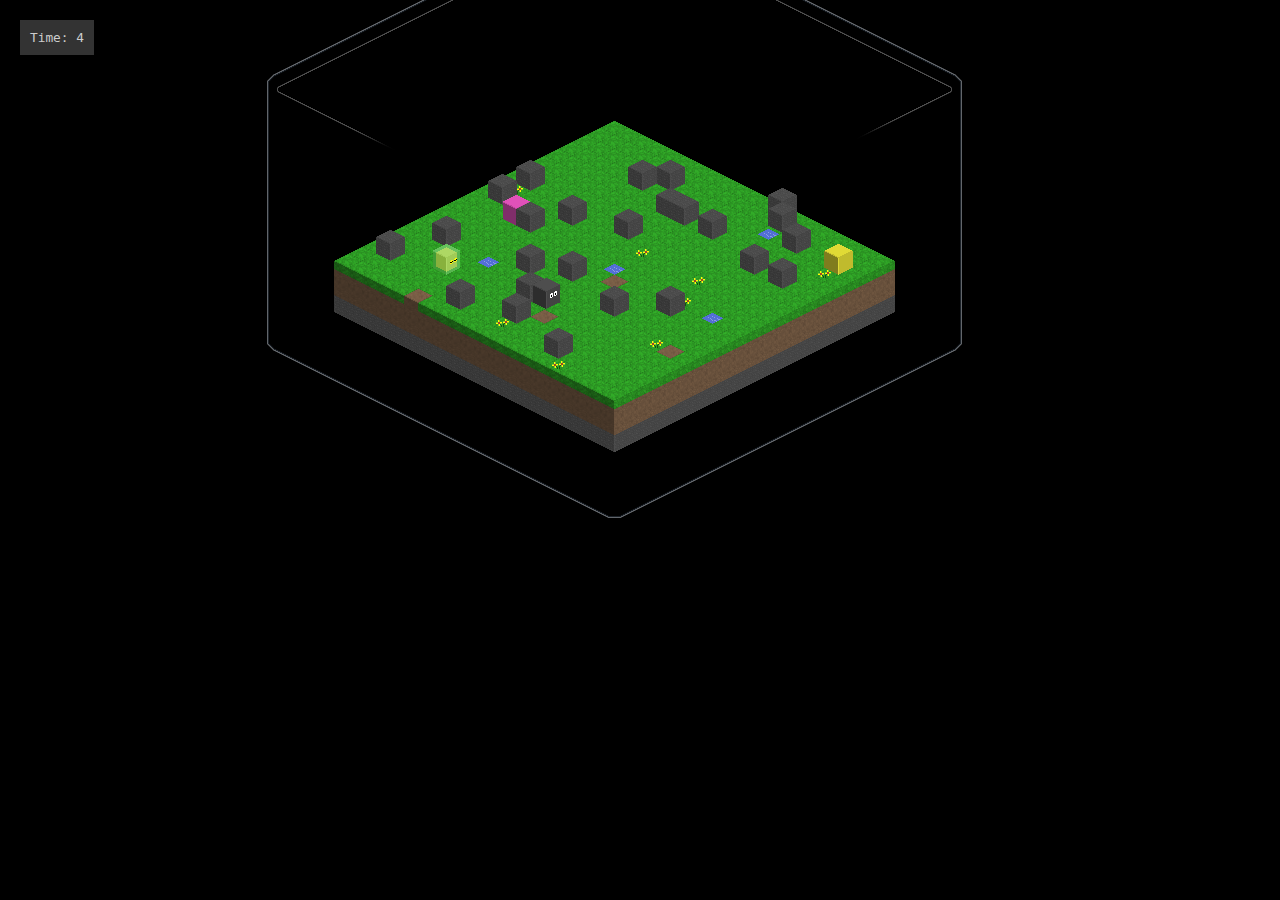
==== demo/index.html @ 54d6a28f "Externalized the Stage class" ====
<html>
	<head>
		<script src="../src/libs/jquery/jquery-1.6.min.js"></script>
		<script src="../src/libs/underscore/underscore.js"></script>
		<script src="../src/libs/minidb/minidb.js"></script>
		<script src="../src/script/tinycraft.js"></script>
		<script src="../src/script/tinycraft.isograph.js"></script>
		<script src="../src/script/tinycraft.stage.js"></script>
		<script src="../src/worlds/common/world.common.options.js"></script>
		<script src="../src/worlds/common/world.common.js"></script>
		<script src="sample.js"></script>
		<link href="sample.css" rel="stylesheet" />
	</head>
	<body>
		<div class="bottle"></div>
		<div id="tinycraft">
		</div>
		<div id="debug">
			<div>Time: <span class="time"></span></div>
		</div>
	</body>
</html>
---- demo/sample.css ----
body {
	margin:  0px;
	padding:  0px;
	height: 900px;
	background:  #000;
}

.bottle {
	width: 726px;
	height: 640px;
	position: absolute;
	top: -108px;
	left: 250px;
	background-image: url(bottle.png);
}

#debug {
	position: absolute;
	top: 20px;
	left: 20px;
	padding: 10px;
	color: #ccc;
	background: #333;
	float: left;
	font-size: 0.8em;
	font-family: terminal, monospace;
}

.cursor {
	position: absolute;
	width: 29px;
	height: 32px;
	border:  1px dotted #000;
	z-index: 90000;
}
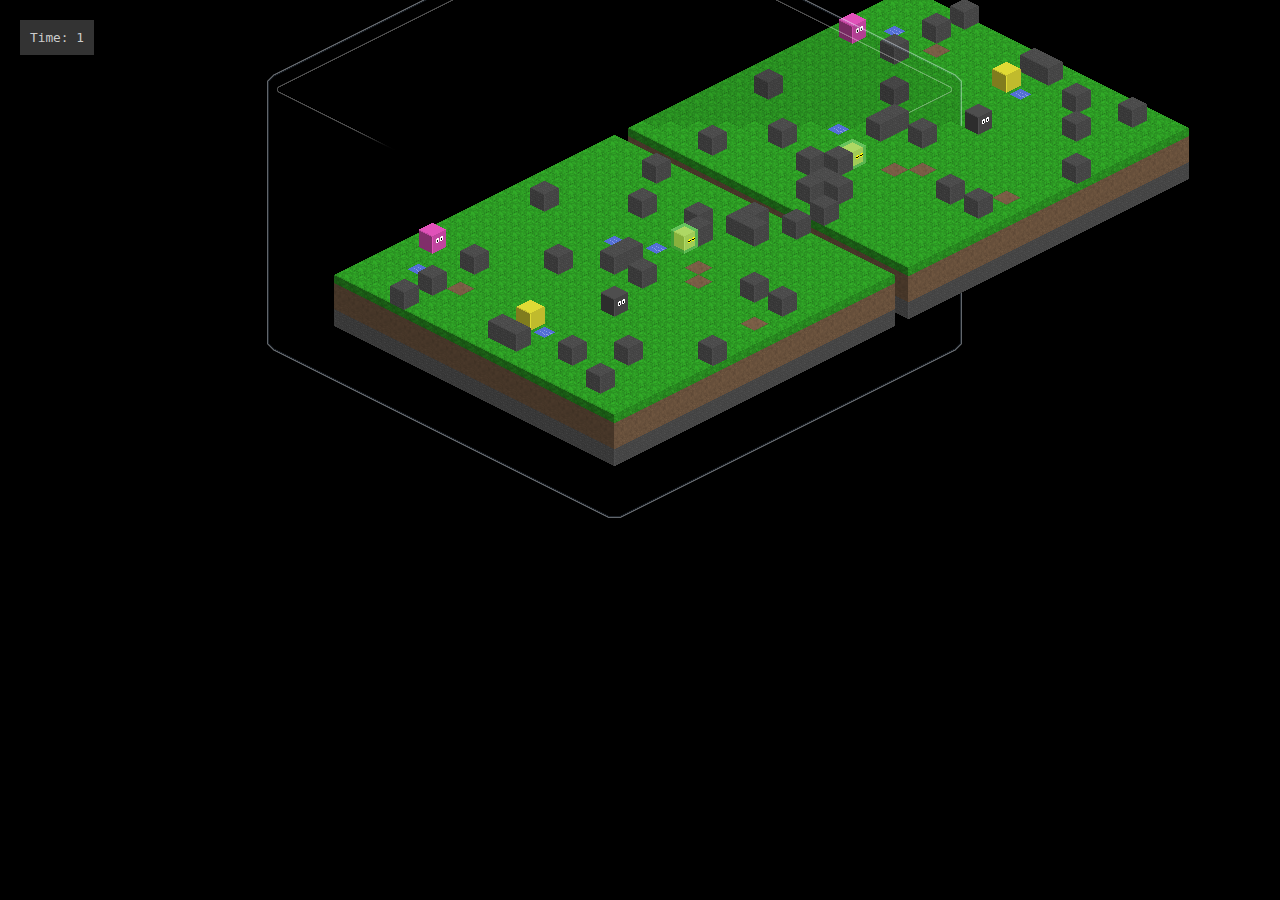
==== commit dcd31190: "Handle the "space" key to pause and resume the stage time" ====
--- a/demo/index.html
+++ b/demo/index.html
@@ -3,6 +3,7 @@
 		<script src="../src/libs/jquery/jquery-1.6.min.js"></script>
 		<script src="../src/libs/underscore/underscore.js"></script>
 		<script src="../src/libs/minidb/minidb.js"></script>
+		<script src="../src/libs/jquery.hotkeys/jquery.hotkeys.js"></script>
 		<script src="../src/script/tinycraft.js"></script>
 		<script src="../src/script/tinycraft.isograph.js"></script>
 		<script src="../src/script/tinycraft.stage.js"></script>
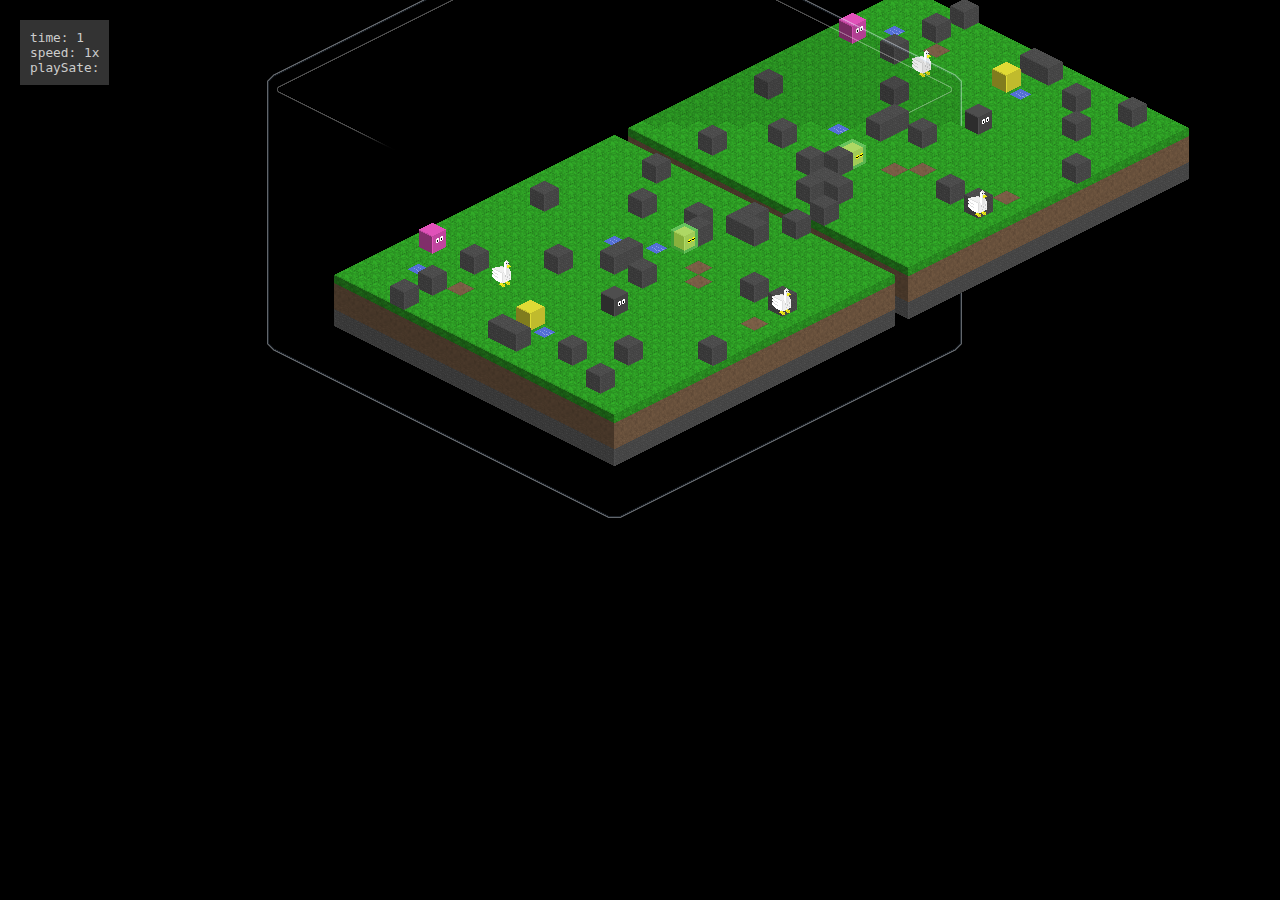
==== commit 200bd202: "Added faster/slower commands on arrow keys" ====
--- a/demo/index.html
+++ b/demo/index.html
@@ -17,7 +17,9 @@
 		<div id="tinycraft">
 		</div>
 		<div id="debug">
-			<div>Time: <span class="time"></span></div>
+			<div>time: <span class="time"></span></div>
+			<div>speed: <span class="speed"></span>x</div>
+			<div>playSate: <span class="playState"></span></div>
 		</div>
 	</body>
 </html>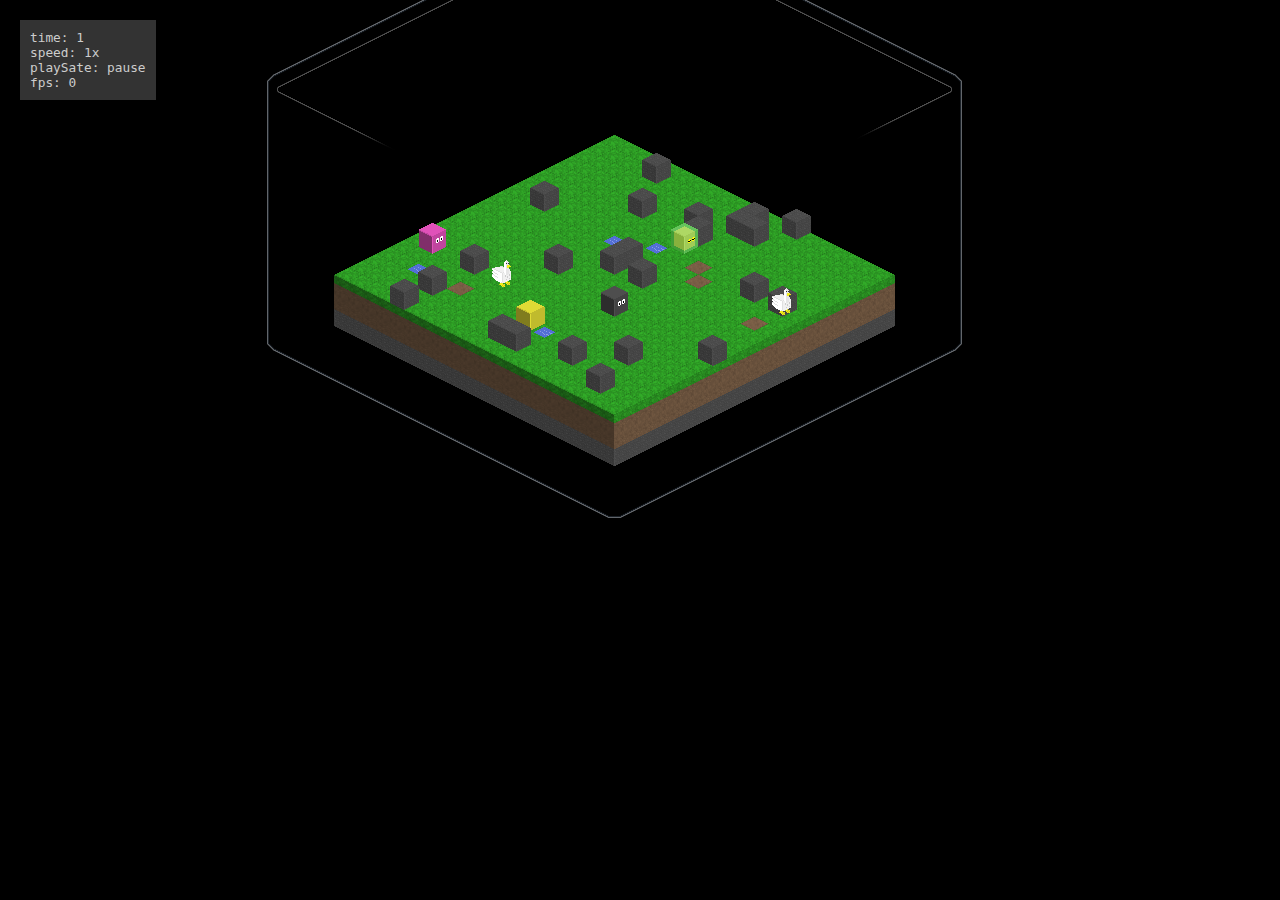
==== commit edcb914b: "Added  names for every anonymous function, to enable proper profiling in chrome" ====
--- a/demo/index.html
+++ b/demo/index.html
@@ -18,8 +18,9 @@
 		</div>
 		<div id="debug">
 			<div>time: <span class="time"></span></div>
-			<div>speed: <span class="speed"></span>x</div>
+			<div>speed: <span class="speedMultiplier"></span>x</div>
 			<div>playSate: <span class="playState"></span></div>
+			<div>fps: <span class="fps"></span></div>
 		</div>
 	</body>
 </html>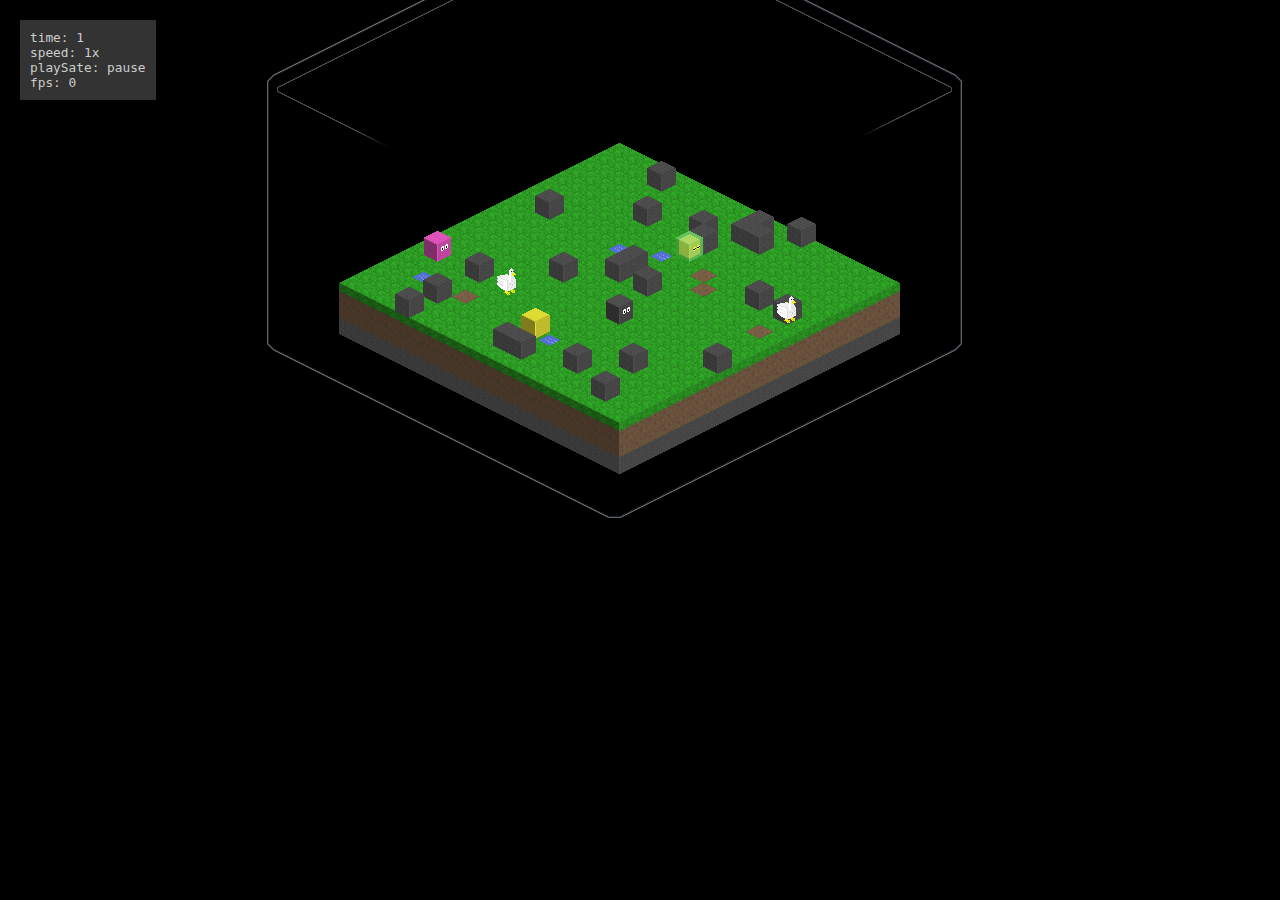
==== commit 52b17b60: "Isograph now draws with Canvas Game steps and Isograph FPS is now asynchronous and independents from" ====
--- a/demo/index.html
+++ b/demo/index.html
@@ -3,6 +3,7 @@
 		<script src="../src/libs/jquery/jquery-1.6.min.js"></script>
 		<script src="../src/libs/underscore/underscore.js"></script>
 		<script src="../src/libs/minidb/minidb.js"></script>
+		<script src="../src/libs/easel/easel.js"></script>
 		<script src="../src/libs/jquery.hotkeys/jquery.hotkeys.js"></script>
 		<script src="../src/script/tinycraft.js"></script>
 		<script src="../src/script/tinycraft.isograph.js"></script>
@@ -15,6 +16,8 @@
 	<body>
 		<div class="bottle"></div>
 		<div id="tinycraft">
+			<canvas id="testCanvas" width="1280" height="900"  style='z-index: 10000; position: absolute;' class="isograph"></canvas>
+			<!-- <div class='clickZone' style='width: 100%; height: 100%; z-index: 10000; position: absolute;'></div> -->
 		</div>
 		<div id="debug">
 			<div>time: <span class="time"></span></div>
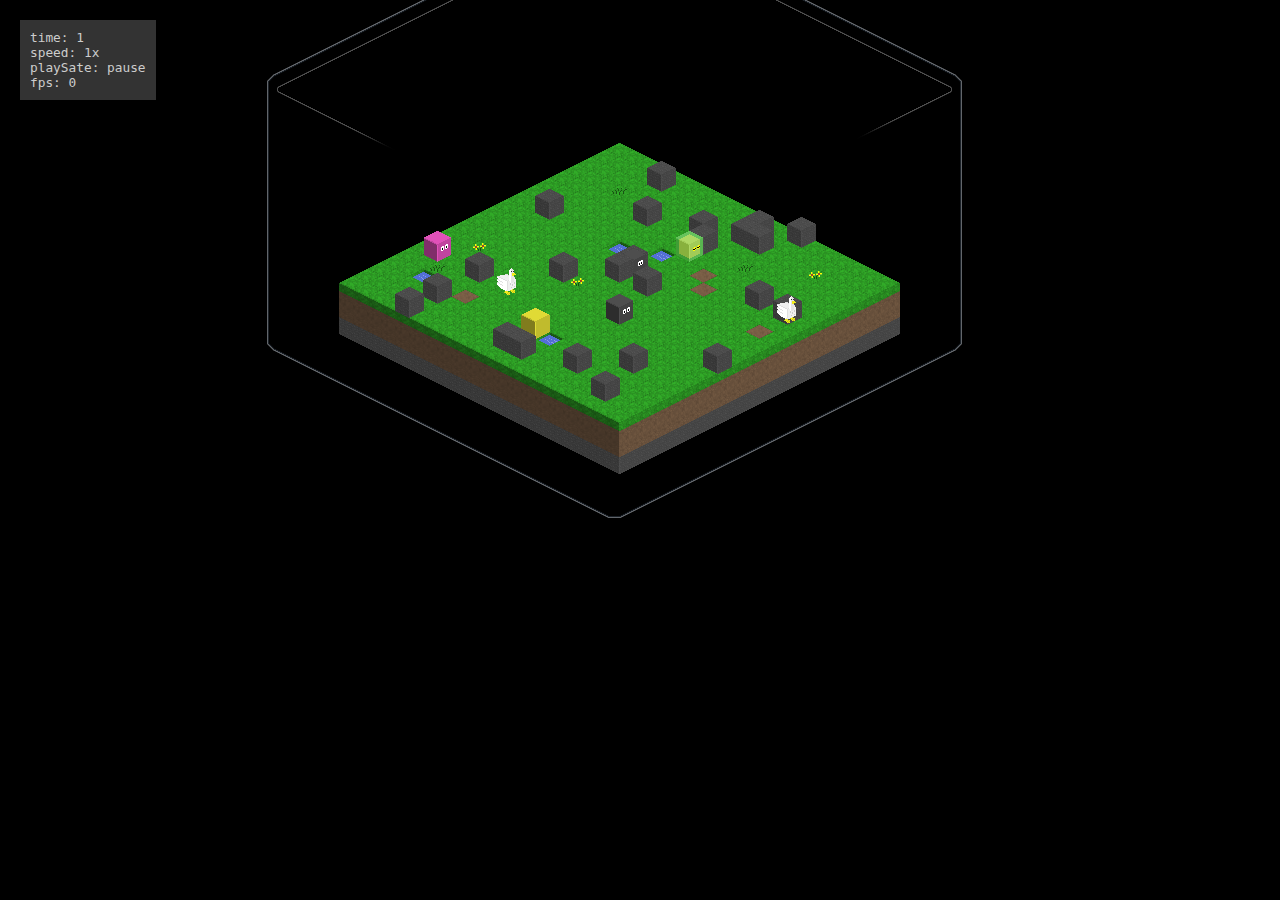
==== commit 1d6f80a1: "- DONE: Brought back animated and tweened movements of blocks between each steps  - DONE: Remove dep" ====
--- a/demo/index.html
+++ b/demo/index.html
@@ -4,6 +4,7 @@
 		<script src="../src/libs/underscore/underscore.js"></script>
 		<script src="../src/libs/minidb/minidb.js"></script>
 		<script src="../src/libs/easel/easel.js"></script>
+		<script src="../src/libs/tweenjs/tween.js"></script>
 		<script src="../src/libs/jquery.hotkeys/jquery.hotkeys.js"></script>
 		<script src="../src/script/tinycraft.js"></script>
 		<script src="../src/script/tinycraft.isograph.js"></script>
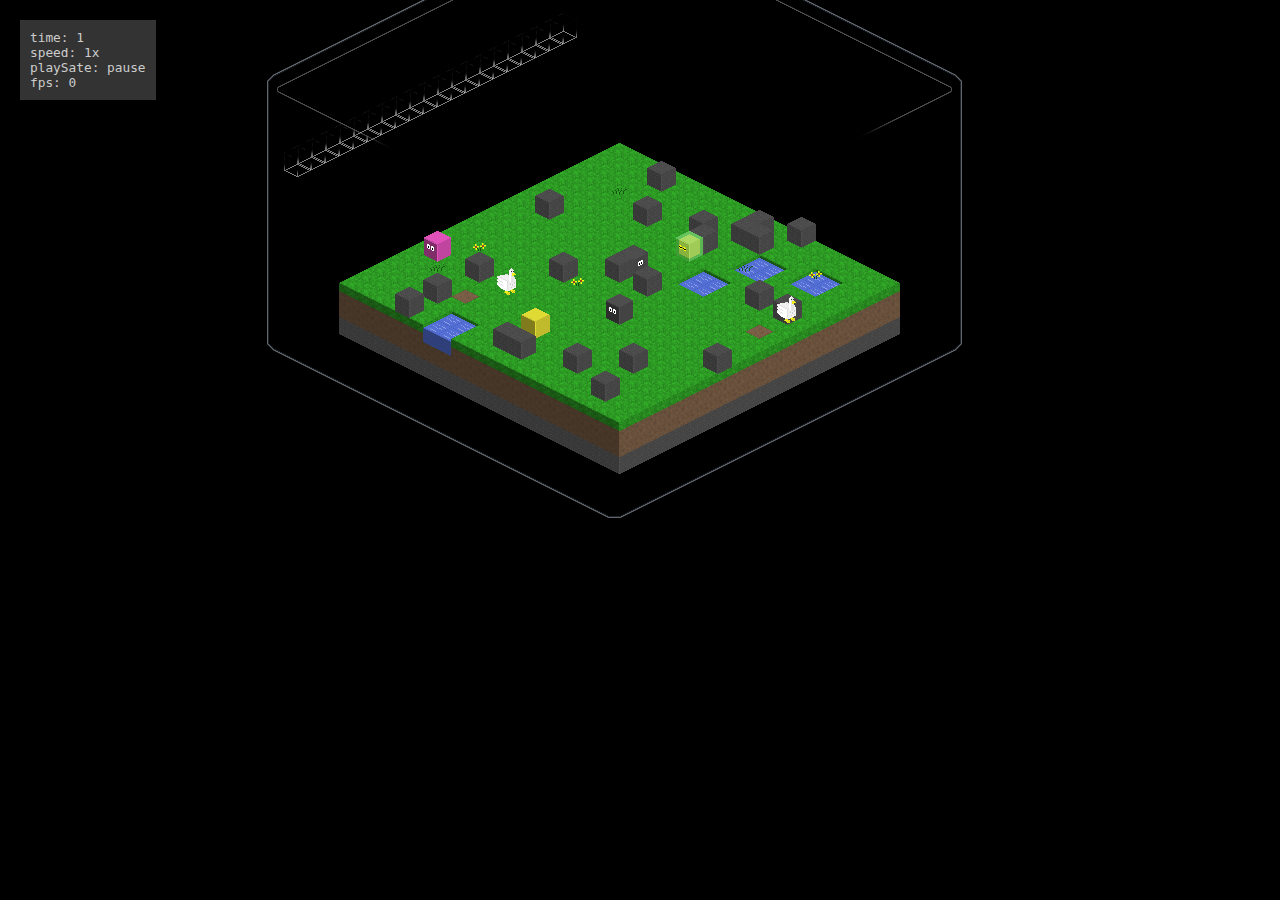
==== commit a027d288: "Renamed every occurence of tinycraft to isomaton" ====
--- a/demo/index.html
+++ b/demo/index.html
@@ -6,9 +6,9 @@
 		<script src="../src/libs/easel/easel.js"></script>
 		<script src="../src/libs/tweenjs/tween.js"></script>
 		<script src="../src/libs/jquery.hotkeys/jquery.hotkeys.js"></script>
-		<script src="../src/script/tinycraft.js"></script>
-		<script src="../src/script/tinycraft.isograph.js"></script>
-		<script src="../src/script/tinycraft.stage.js"></script>
+		<script src="../src/script/isomaton.js"></script>
+		<script src="../src/script/isomaton.isograph.js"></script>
+		<script src="../src/script/isomaton.stage.js"></script>
 		<script src="../src/worlds/common/world.common.options.js"></script>
 		<script src="../src/worlds/common/world.common.js"></script>
 		<script src="sample.js"></script>
@@ -16,7 +16,7 @@
 	</head>
 	<body>
 		<div class="bottle"></div>
-		<div id="tinycraft">
+		<div id="isomaton">
 			<canvas id="testCanvas" width="1280" height="900"  style='z-index: 10000; position: absolute;' class="isograph"></canvas>
 			<!-- <div class='clickZone' style='width: 100%; height: 100%; z-index: 10000; position: absolute;'></div> -->
 		</div>
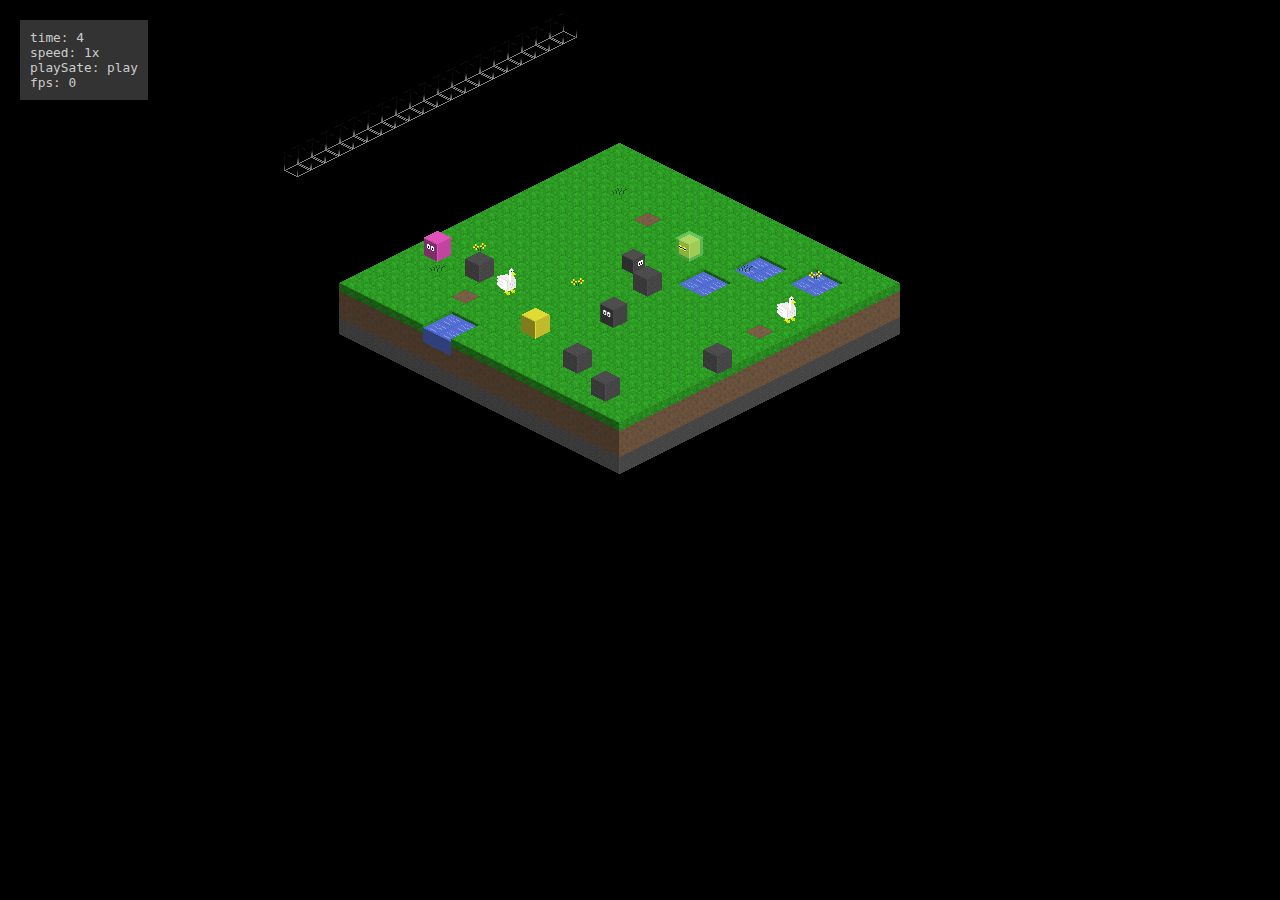
==== commit ff7e1a95: "Compulsion Mechanic" ====
--- a/demo/index.html
+++ b/demo/index.html
@@ -9,6 +9,8 @@
 		<script src="../src/script/isomaton.js"></script>
 		<script src="../src/script/isomaton.isograph.js"></script>
 		<script src="../src/script/isomaton.stage.js"></script>
+		<script src="../src/script/isomaton.actor.js"></script>
+		<script src="../src/script/isomaton.compulsions.js"></script>
 		<script src="../src/worlds/common/world.common.options.js"></script>
 		<script src="../src/worlds/common/world.common.js"></script>
 		<script src="sample.js"></script>
--- a/demo/sample.css
+++ b/demo/sample.css
@@ -11,7 +11,7 @@
 	position: absolute;
 	top: -108px;
 	left: 250px;
-	background-image: url(bottle.png);
+	/*background-image: url(bottle.png);*/
 }
 
 #debug {
